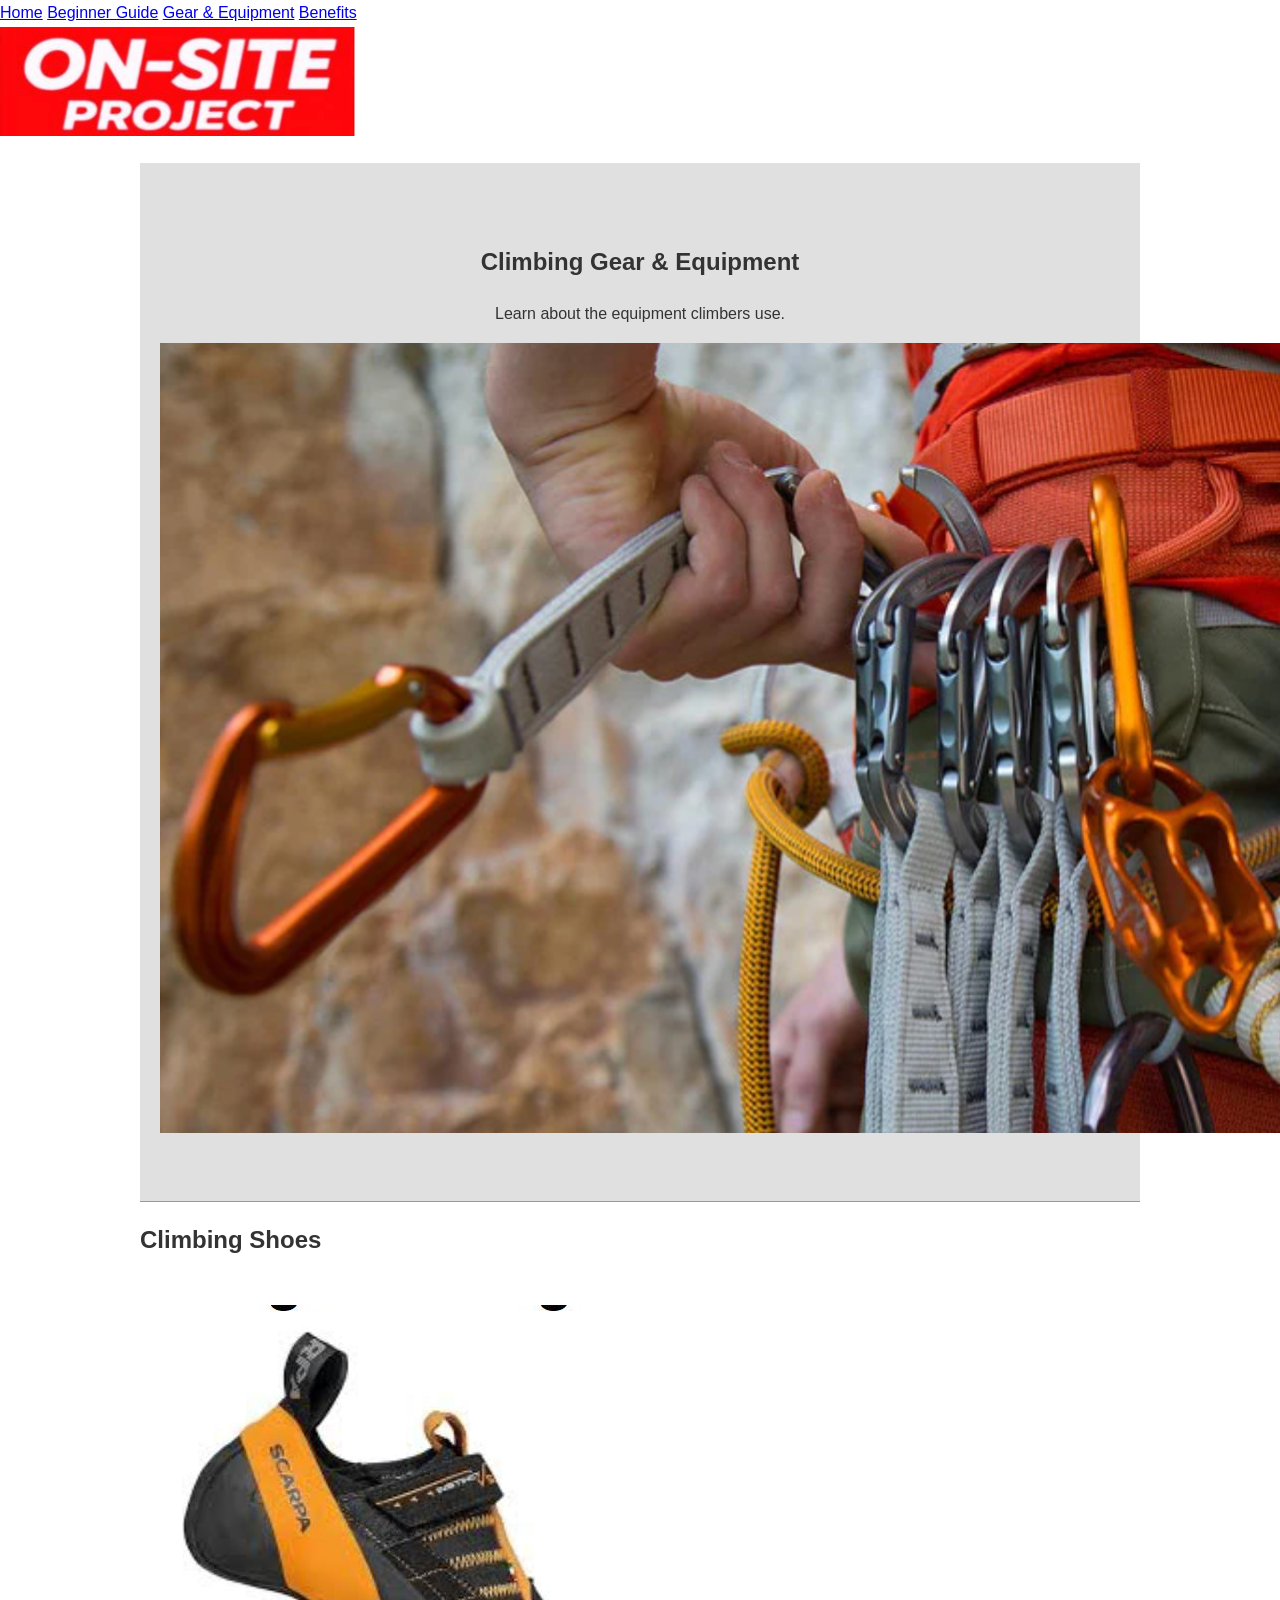
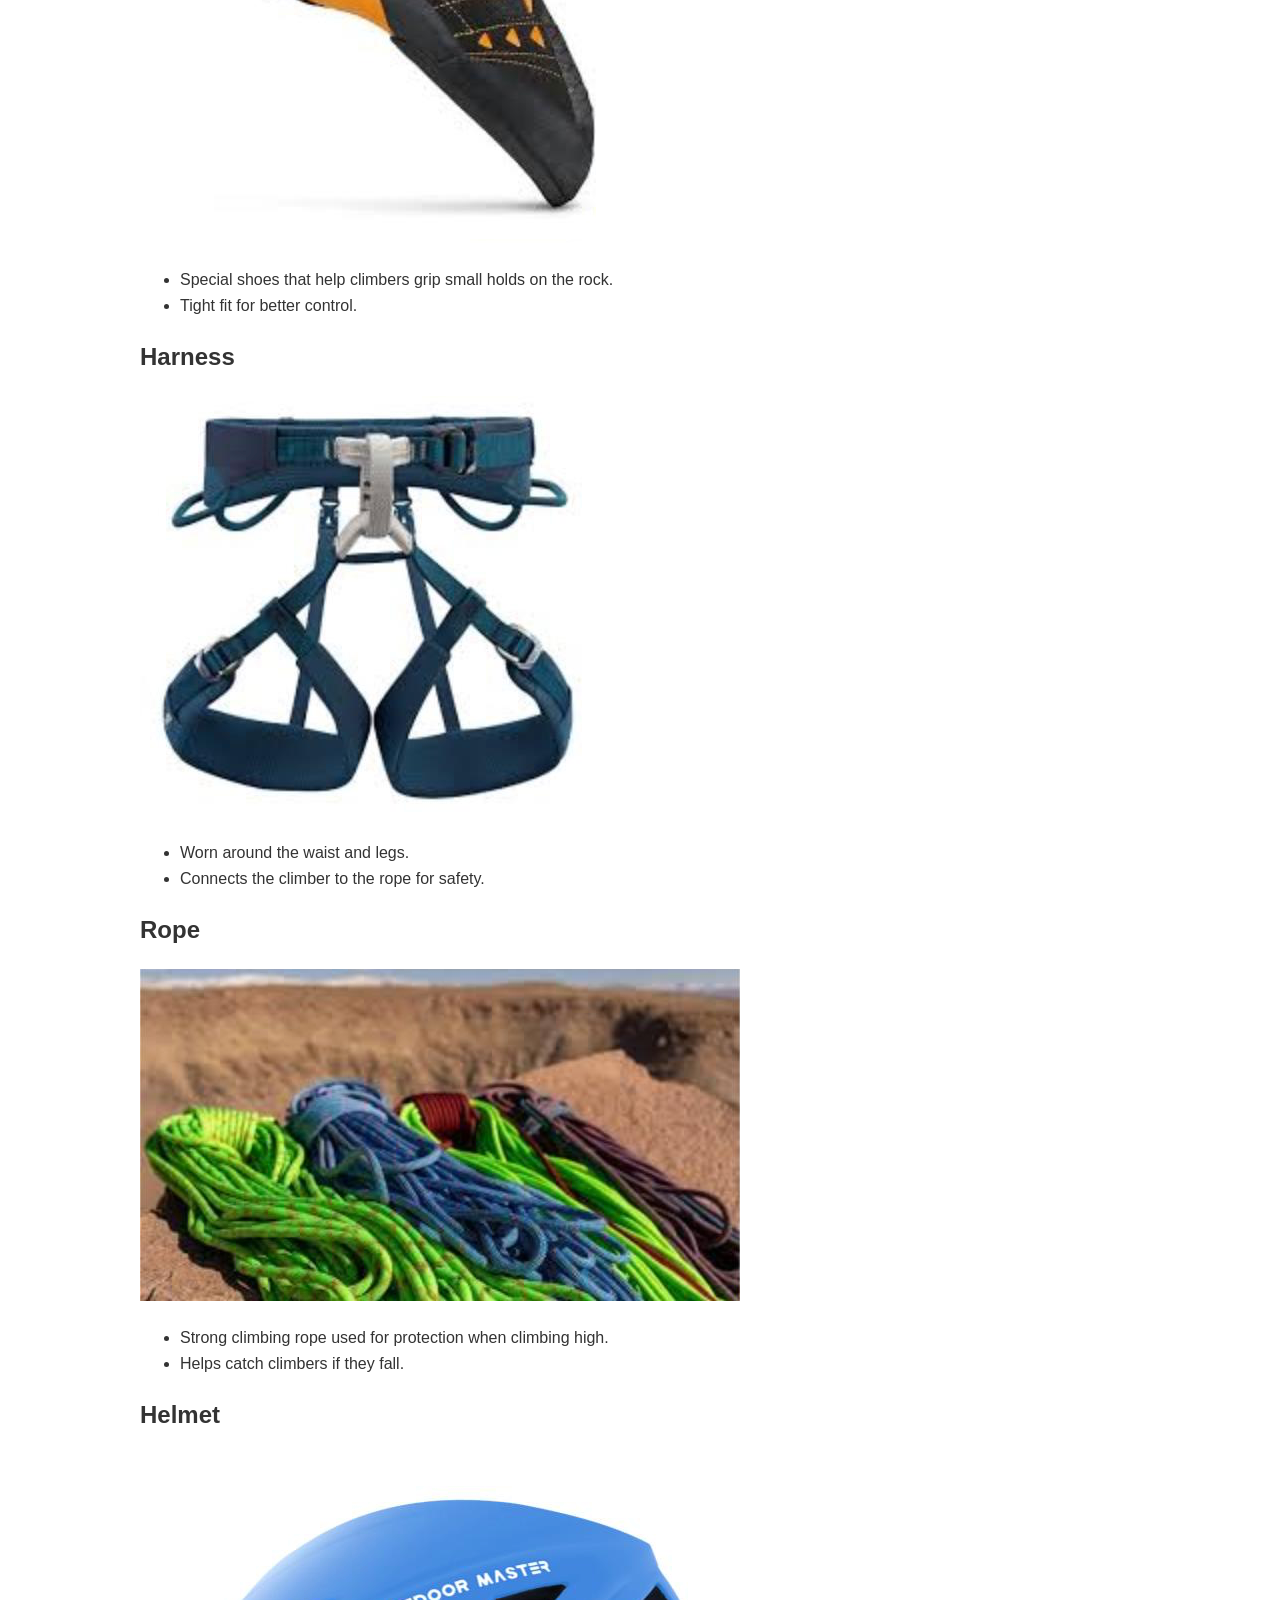
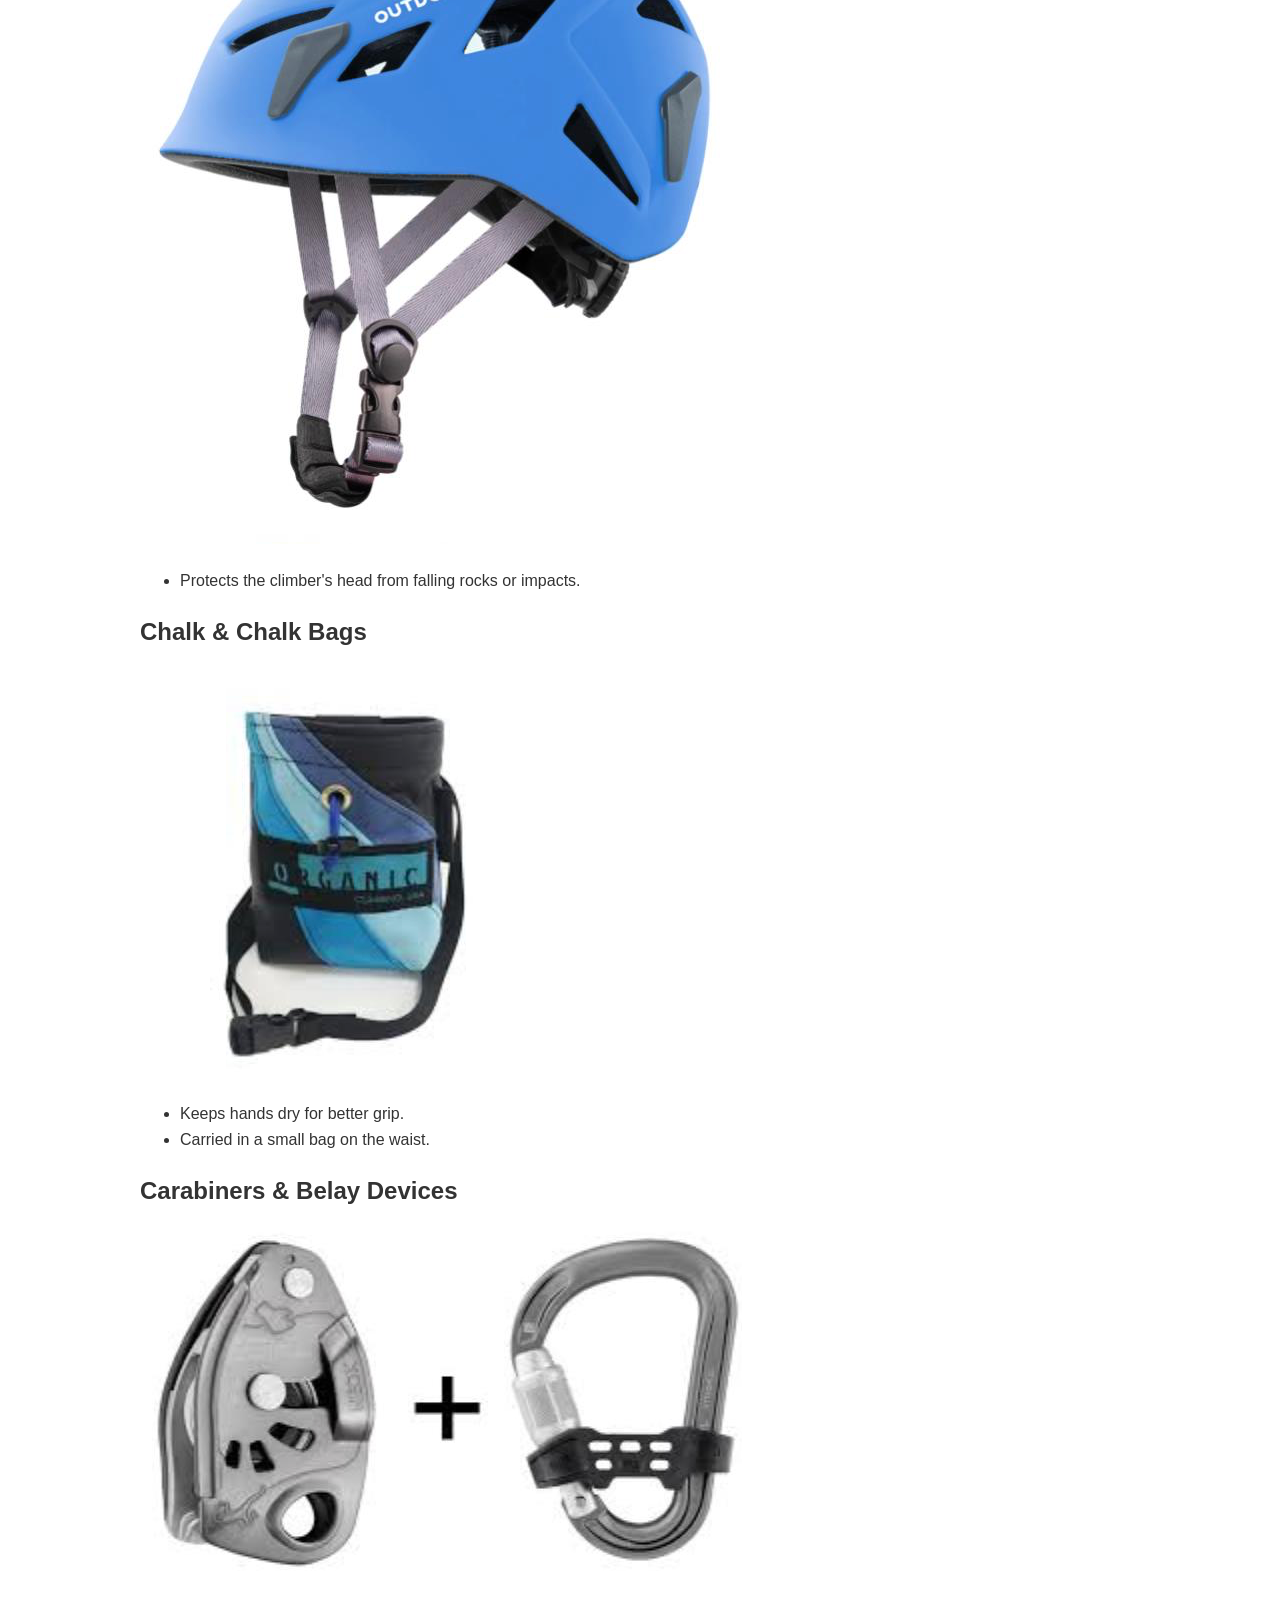
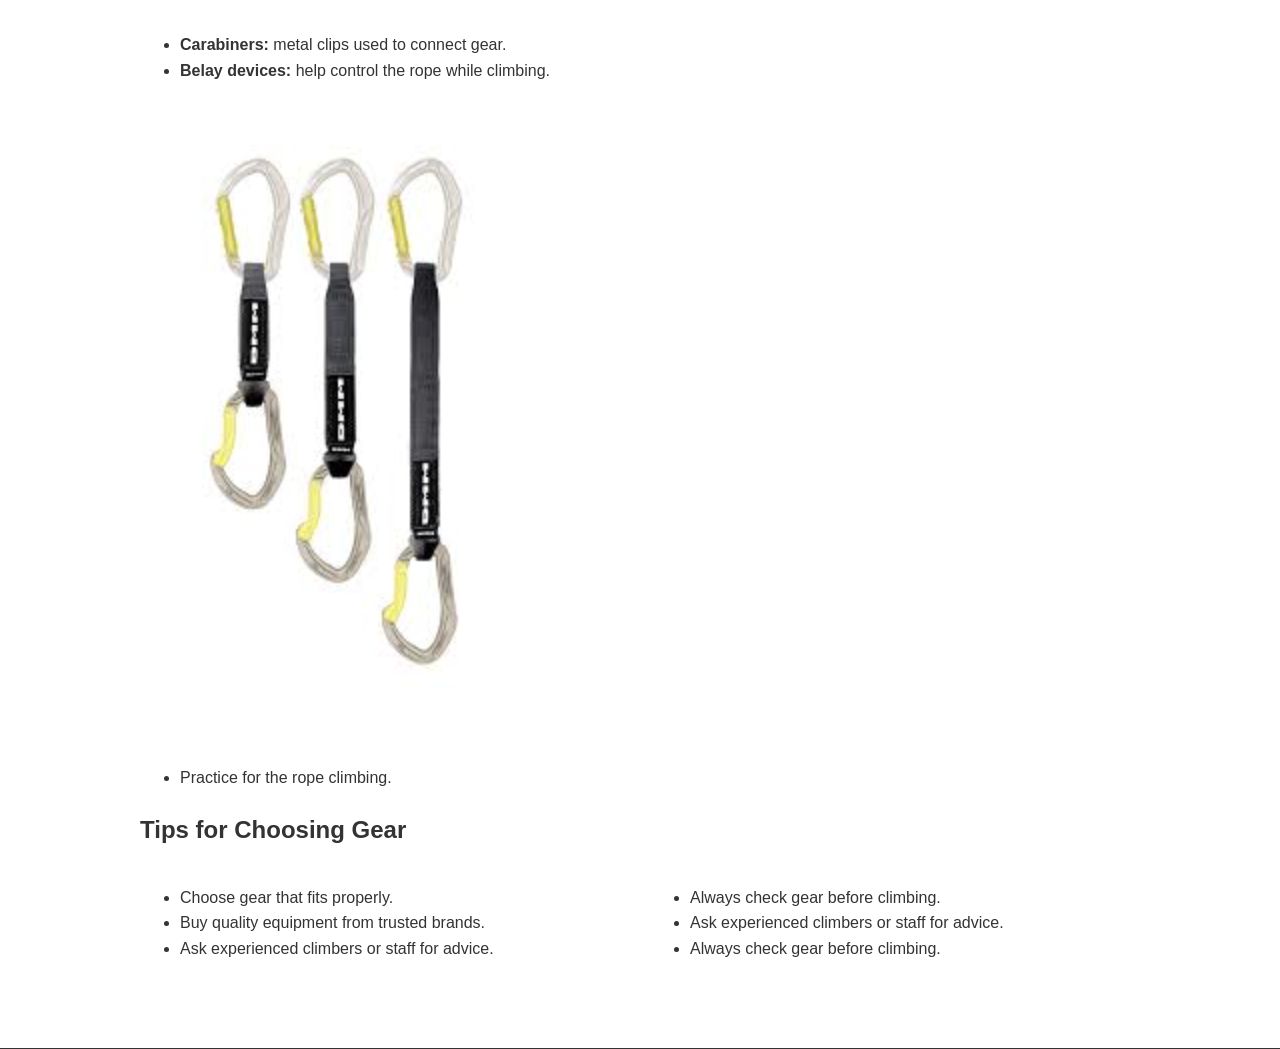
==== Climbing-Gear.html @ 1fce4aee "Add files via upload" ====
<!DOCTYPE html>
<html lang="en">
<head>
    <meta charset="UTF-8">
    <meta name="viewport" content="width=device-width, initial-scale=1.0">
    <title>Climbing Gear & Equipment</title>
    <link rel="stylesheet" href="style.css">
</head>
<body>

    <header>
        <nav>
            <div class="nav-links">
        
                <a href="index.html">Home</a>
                <a href="Climbing-Gear.html">Beginner Guide</a>
                <a href="#">Gear & Equipment</a>
                <a href="#">Benefits</a>
        
            </div>
            <div class="logo-placeholder">
                <img src="images/On-site logo.png" alt="logo">
            </div>
        </nav>
    </header>

    <main class="container">
        <section class="hero">
            <h1>Climbing Gear & Equipment</h1>
            <p>Learn about the equipment climbers use.</p>
            <div class="hero-image-box">
                <img src="images/Climber with Gear.png" alt="Climber">
            </div>
        </section>

        <section class="gear-section">
            <h2 class="section-title"><span>Climbing Shoes</span></h2>
            <div class="gear-card wide">
                <div class="image-placeholdershoe"></span><br>
                <img src="images/Shoes.png" alt="Shoes">
                </div>
                <div class="gear-info">
                    <ul>
                        <li>Special shoes that help climbers grip small holds on the rock.</li>
                        <li>Tight fit for better control.</li>
                    </ul>
                </div>
            </div>
        </section>

        <section class="gear-grid">
            <div class="gear-section">
                <h2 class="section-title"><span>Harness</span></h2>
                <div class="gear-card">
                    <div class="image-placeholder">
                        <img src="images/Harness.png" alt="harness">
                    </div>
                    <div class="gear-info">
                        <ul>
                            <li>Worn around the waist and legs.</li>
                            <li>Connects the climber to the rope for safety.</li>
                        </ul>
                    </div>
                </div>
            </div>
            <div class="gear-section">
                <h2 class="section-title"><span>Rope</span></h2>
                <div class="gear-card">
                    <div class="image-placeholder">
                        <img src="images/Rope.png" alt="rope">
                    </div>
                    <div class="gear-info">
                        <ul>
                            <li>Strong climbing rope used for protection when climbing high.</li>
                            <li>Helps catch climbers if they fall.</li>
                        </ul>
                    </div>
                </div>
            </div>
        </section>

        <section class="gear-grid">
            <div class="gear-section">
                <h2 class="section-title"><span>Helmet</span></h2>
                <div class="gear-card">
                    <div class="image-placeholder">
                        <img src="images/Helmet.png" alt="Helmet">
                    </div>
                    <div class="gear-info">
                        <ul>
                            <li>Protects the climber's head from falling rocks or impacts.</li>
                        </ul>
                    </div>
                </div>
            </div>
            <div class="gear-section">
                <h2 class="section-title"><span>Chalk & Chalk Bags</span></h2>
                <div class="gear-card">
                    <div class="image-placeholder">
                        <img src="images/Chalk Bag.png" alt="chalkbag">
                    </div>
                    <div class="gear-info">
                        <ul>
                            <li>Keeps hands dry for better grip.</li>
                            <li>Carried in a small bag on the waist.</li>
                        </ul>
                    </div>
                </div>
            </div>
        </section>

        <section class="gear-section">
            <h2 class="section-title"><span>Carabiners & Belay Devices</span></h2>
            <div class="gear-grid">
                <div class="gear-card">
                    <div class="image-placeholder">
                        <img src="images/Carabeaner.png" alt="Carabeaner">
                    </div>
                    <div class="gear-info">
                        <ul>
                            <li><strong>Carabiners:</strong> metal clips used to connect gear.</li>
                            <li><strong>Belay devices:</strong> help control the rope while climbing.</li>
                        </ul>
                    </div>
                </div>
                <div class="gear-card">
                    <div class="image-placeholderq">
                        <img src="images/Quickdraws.png" alt="quickdraws">
                    </div>
                    <div class="gear-info">
                        <ul>
                            <li>Practice for the rope climbing.</li>
                        </ul>
                    </div>
                </div>
            </div>
        </section>

        <section class="tips-section">
            <h2 class="section-title"><span>Tips for Choosing Gear</span></h2>
            <div class="tips-grid">
                <ul>
                    <li>Choose gear that fits properly.</li>
                    <li>Buy quality equipment from trusted brands.</li>
                    <li>Ask experienced climbers or staff for advice.</li>
                </ul>
                <ul>
                    <li>Always check gear before climbing.</li>
                    <li>Ask experienced climbers or staff for advice.</li>
                    <li>Always check gear before climbing.</li>
                </ul>
            </div>
        </section>
    </main>

    <footer>
        <div class="footer-content">
        </div>
    </footer>

</body>
</html>
---- style.css ----
body {
    font-family: Arial, sans-serif;
    margin: 0;
    color: #333;
    line-height: 1.6;
}

.container {
    max-width: 1000px;
    margin: 0 auto;
    padding: 20px;
}

.navbar {
    display: flex;
    justify-content: flex-end;
    align-items: center;
    padding: 10px 50px;
    border-bottom: 1px solid #ccc;
    gap: 30px;
    background: #344e33;
}

.navbar nav a {
    text-decoration: none;
    color: rgb(255, 255, 255);
    font-weight: bold;
    margin: 0 10px;
}

.logo-box {
    border: 1px solid #ffffff;
    padding: 10px 20px;
}

.hero {
    background-color: #e0e0e0;
    text-align: center;
    padding: 60px 20px;
    border-bottom: 1px solid #999;
}

.hero-image-placeholder {
    border: 1px solid #999;
    background: #f0f0f0;
    max-height: 750px;
    display: flex;
    align-items: center;
    justify-content: center;
    margin-bottom: 20px;
}

.hero-image-placeholder img {
    max-width: 1000px;
}

.btn-start {
    background: white;
    border: 1px solid #333;
    padding: 10px 30px;
    cursor: pointer;
}

.section-divider {
    width: 100%;
    text-align: center;
    border-bottom: 1px solid #333;
    line-height: 0.1em;
    margin: 50px 0 30px;
}

.section-divider span {
    background: #fff;
    padding: 0 15px;
    font-weight: bold;
    font-size: 1.2rem;
}

.two-col {
    display: grid;
    grid-template-columns: 1.5fr 1fr;
    gap: 20px;
}

.three-col {
    display: grid;
    grid-template-columns: repeat(3, 1fr);
    gap: 20px;
}

.img-placeholder img {
    width: 150px; height: 100%; margin-right: 15px;
}

.img-placeholder-sm img {
    height: 140px; width: 50%; margin-bottom: 10px;
}

.img-placeholder-lg img {
    height: 300px; width: 100%;
}

.card-horizontal {
    display: flex;
    border: 1px solid #ccc;
    padding: 15px;
}

.card {
    border: 1px solid #ccc;
    padding: 15px;
}

.card-tech {
    border: 1px solid #ccc;
    text-align: center;
    padding-top: 10px;
}

.tech-content {
    display: flex;
    padding: 10px;
    border-top: 1px solid #ccc;
    justify-content: center;
    align-items: center;
}

.two-col-safety {
    display: grid;
    grid-template-columns: 1fr 1fr;
    gap: 30px;
}

.safety-card {
    border: 1px solid #ccc;
}

.safety-text {
    padding: 10px;
    border-top: 1px solid #ccc;
}

.two-col-tips {
    display: grid;
    grid-template-columns: 1fr 2fr;
    gap: 20px;
}

.checklist-card {
    border: 1px solid #ccc;
    padding: 15px;
}

.tips-grid {
    display: grid;
    grid-template-columns: 1fr 1fr;
    gap: 20px;
}

.line-placeholder {
    height: 1px;
    background: #ccc;
    list-style: none;
    margin-top: 10px;
}

footer {
    margin-top: 50px;
    border-top: 1px solid #333;
    text-align: center;
}

.footer-divider {
    padding: 10px;
    border-bottom: 1px solid #ccc;
    background: #344e33;
}

.footer-links {
    display: flex;
    justify-content: space-around;
    padding: 20px;
    background: #344e33;
}
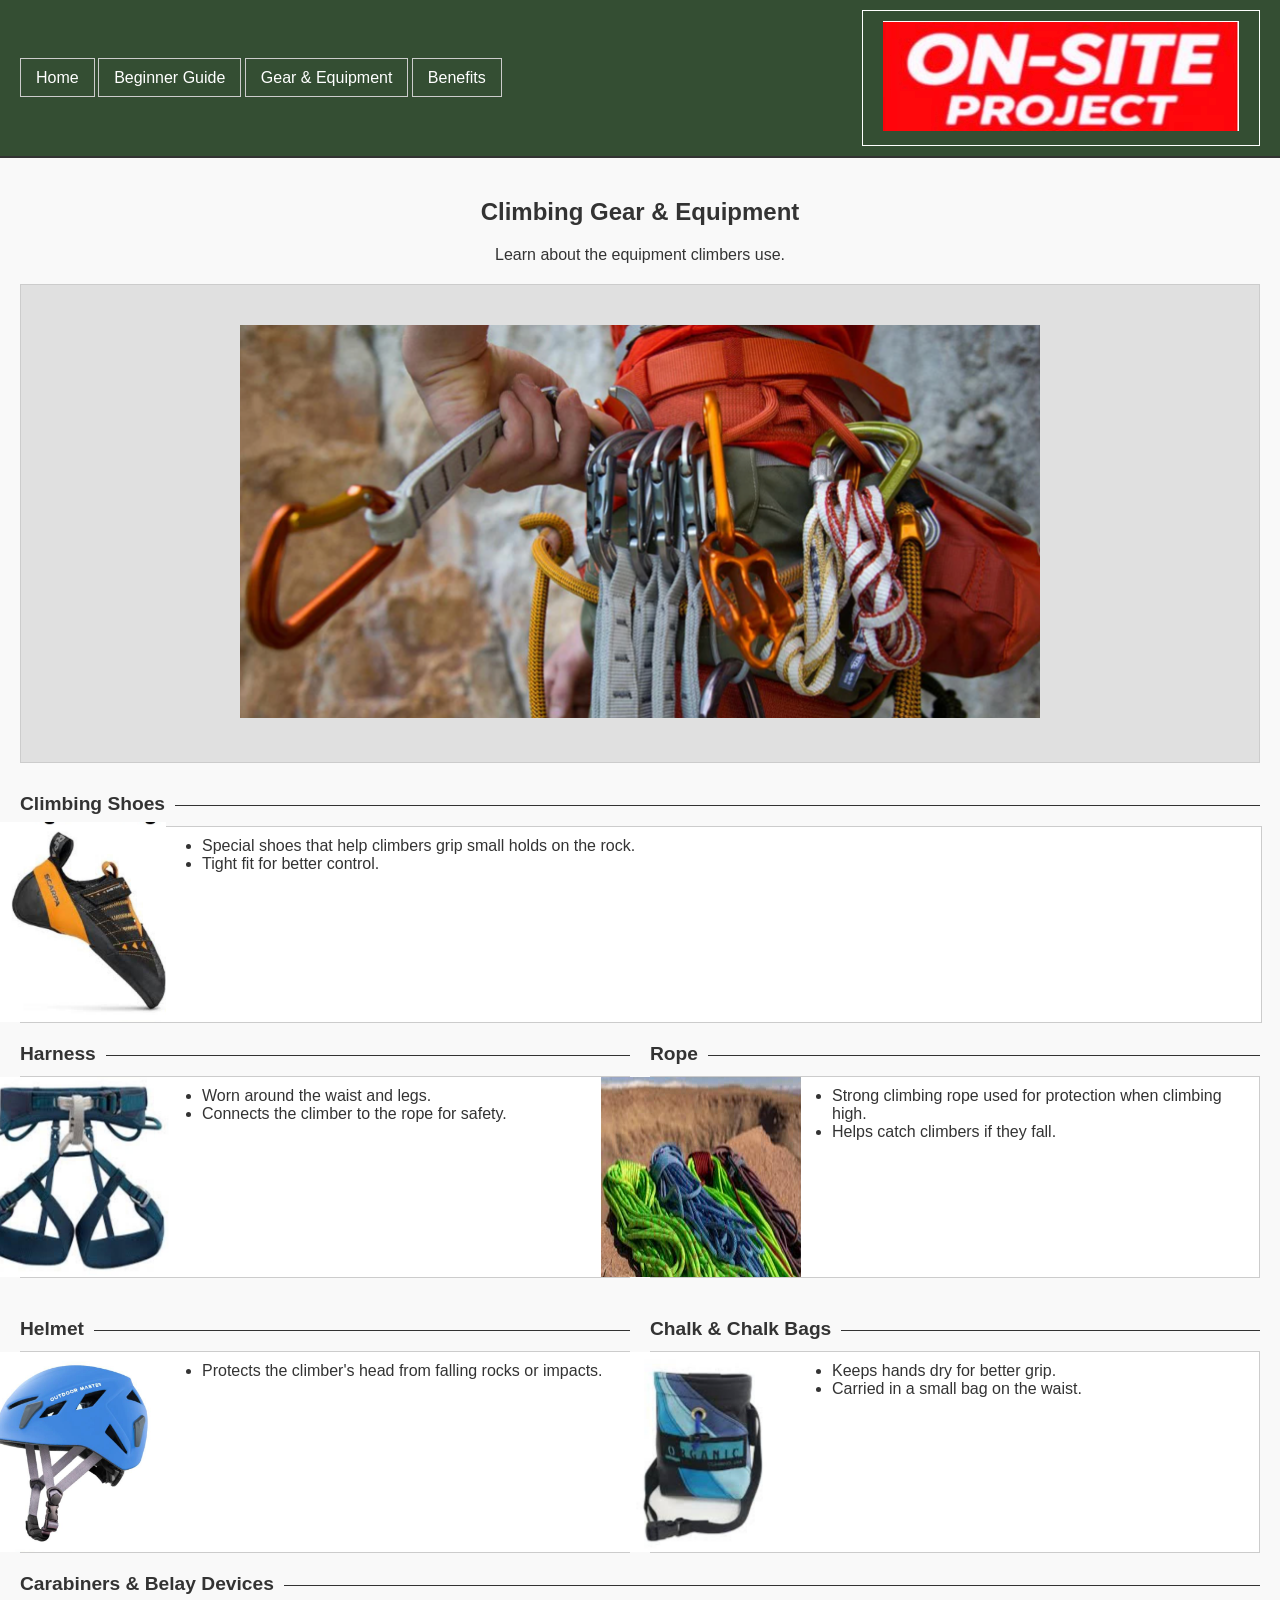
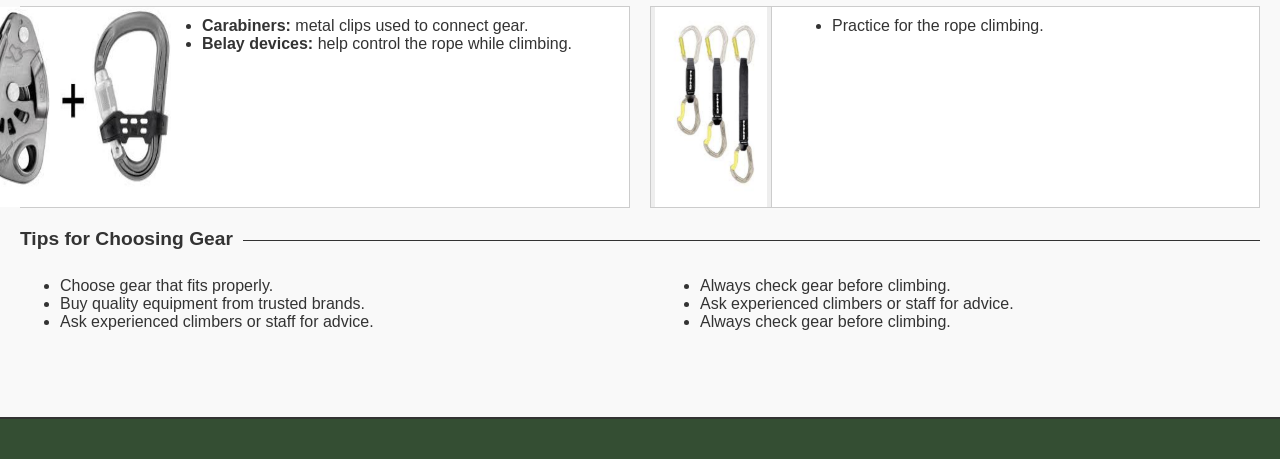
==== commit 205b624f: "Add files via upload" ====
--- a/Climbing-Gear.html
+++ b/Climbing-Gear.html
@@ -13,8 +13,8 @@
             <div class="nav-links">
         
                 <a href="index.html">Home</a>
-                <a href="Climbing-Gear.html">Beginner Guide</a>
-                <a href="#">Gear & Equipment</a>
+                <a href="Guide.html">Beginner Guide</a>
+                <a href="Climbing-Gear.html">Gear & Equipment</a>
                 <a href="#">Benefits</a>
         
             </div>
--- a/style.css
+++ b/style.css
@@ -1,184 +1,193 @@
 body {
     font-family: Arial, sans-serif;
     margin: 0;
+    padding: 0;
     color: #333;
-    line-height: 1.6;
+    background-color: #f9f9f9;
 }
 
 .container {
-    max-width: 1000px;
+    max-width: 1500px;
     margin: 0 auto;
     padding: 20px;
 }
 
-.navbar {
-    display: flex;
-    justify-content: flex-end;
-    align-items: center;
-    padding: 10px 50px;
-    border-bottom: 1px solid #ccc;
-    gap: 30px;
+header {
+    border-bottom: 2px solid #333;
     background: #344e33;
 }
 
-.navbar nav a {
-    text-decoration: none;
-    color: rgb(255, 255, 255);
-    font-weight: bold;
-    margin: 0 10px;
-}
-
-.logo-box {
-    border: 1px solid #ffffff;
+nav {
+    display: flex;
+    justify-content: space-between;
+    align-items: center;
+    max-width: 1500px;
+    margin: 0 auto;
     padding: 10px 20px;
 }
 
-.hero {
-    background-color: #e0e0e0;
-    text-align: center;
-    padding: 60px 20px;
-    border-bottom: 1px solid #999;
+.nav-links a {
+    text-decoration: none;
+    color: #ffffff;
+    padding: 10px 15px;
+    border: 1px solid #ccc;
+    margin-right: -1px;
 }
 
-.hero-image-placeholder {
-    border: 1px solid #999;
-    background: #f0f0f0;
-    max-height: 750px;
-    display: flex;
-    align-items: center;
-    justify-content: center;
+.nav-links a.active {
+    background-color: #eee;
+}
+
+.logo-placeholder {
+    border: 1px solid #ffffff;
+    padding: 10px 20px;
+    font-weight: bold;
+}
+
+.hero {
+    text-align: center;
+    margin-bottom: 40px;
+}
+
+.hero-image-box {
+    background: #e0e0e0;
+    border: 1px solid #ccc;
+    padding: 40px;
+    margin-top: 20px;
+    color: #666;
+
+}
+
+.hero-image-box img {
+    max-width: 800px;
+}
+
+.section-title {
+    width: 100%;
+    text-align: left;
+    border-bottom: 1px solid #333;
+    line-height: 0.1em;
+    margin: 30px 0 20px;
+    font-size: 1.2rem;
+}
+
+.section-title span {
+    background: #f9f9f9;
+    padding-right: 10px;
+}
+
+.gear-grid {
+    display: grid;
+    grid-template-columns: 1fr 1fr;
+    gap: 20px;
     margin-bottom: 20px;
 }
 
-.hero-image-placeholder img {
-    max-width: 1000px;
+.gear-card {
+    display: flex;
+    border: 1px solid #ccc;
+    background: #fff;
+    min-height: 120px;
 }
 
-.btn-start {
-    background: white;
-    border: 1px solid #333;
-    padding: 10px 30px;
-    cursor: pointer;
+.gear-card.wide {
+    width: 100%;
 }
 
-.section-divider {
-    width: 100%;
-    text-align: center;
-    border-bottom: 1px solid #333;
-    line-height: 0.1em;
-    margin: 50px 0 30px;
+.image-placeholder {
+    background: #eeeeee;
+    width: 120px;
+    display: flex;
+    flex-direction: column;
+    justify-content: center;
+    align-items: center;
+    border-right: 1px solid #ccc;
+    font-size: 0.8rem;
+    color: #888;
 }
 
-.section-divider span {
-    background: #fff;
-    padding: 0 15px;
-    font-weight: bold;
-    font-size: 1.2rem;
+.image-placeholder img {
+    margin-left: -20px;
+    max-width: 200px;
+    height: 200px;
 }
 
-.two-col {
-    display: grid;
-    grid-template-columns: 1.5fr 1fr;
-    gap: 20px;
+.image-placeholderq {
+    background: #eeeeee;
+    width: 120px;
+    display: flex;
+    flex-direction: column;
+    justify-content: center;
+    align-items: center;
+    border-right: 1px solid #ccc;
+    font-size: 0.8rem;
+    color: #888;
 }
 
-.three-col {
-    display: grid;
-    grid-template-columns: repeat(3, 1fr);
-    gap: 20px;
+.image-placeholderq img {
+    max-width: 200px;
+    height: 200px;
 }
 
-.img-placeholder img {
-    width: 150px; height: 100%; margin-right: 15px;
+.image-placeholdershoe {
+    background: #eeeeee;
+    width: 120px;
+    display: flex;
+    flex-direction: column;
+    justify-content: center;
+    align-items: center;
+    border-right: 1px solid #ccc;
+    font-size: 0.8rem;
+    color: #888;
 }
 
-.img-placeholder-sm img {
-    height: 140px; width: 50%; margin-bottom: 10px;
+.image-placeholdershoe img {
+    margin-top: -20px;
+    max-width: 200px;
+    height: 200px;
 }
 
-.img-placeholder-lg img {
-    height: 300px; width: 100%;
+
+.gear-info {
+    padding: 10px;
+    flex: 1;
 }
 
-.card-horizontal {
-    display: flex;
-    border: 1px solid #ccc;
-    padding: 15px;
-}
-
-.card {
-    border: 1px solid #ccc;
-    padding: 15px;
-}
-
-.card-tech {
-    border: 1px solid #ccc;
-    text-align: center;
-    padding-top: 10px;
-}
-
-.tech-content {
-    display: flex;
-    padding: 10px;
-    border-top: 1px solid #ccc;
-    justify-content: center;
-    align-items: center;
-}
-
-.two-col-safety {
-    display: grid;
-    grid-template-columns: 1fr 1fr;
-    gap: 30px;
-}
-
-.safety-card {
-    border: 1px solid #ccc;
-}
-
-.safety-text {
-    padding: 10px;
-    border-top: 1px solid #ccc;
-}
-
-.two-col-tips {
-    display: grid;
-    grid-template-columns: 1fr 2fr;
-    gap: 20px;
-}
-
-.checklist-card {
-    border: 1px solid #ccc;
-    padding: 15px;
+.gear-info ul {
+    margin: 0;
+    padding-left: 20px;
+    font-size: 1rem;
+    margin-left: 30px;
 }
 
 .tips-grid {
     display: grid;
     grid-template-columns: 1fr 1fr;
-    gap: 20px;
-}
-
-.line-placeholder {
-    height: 1px;
-    background: #ccc;
-    list-style: none;
-    margin-top: 10px;
+    gap: 40px;
 }
 
 footer {
     margin-top: 50px;
-    border-top: 1px solid #333;
-    text-align: center;
+    border-top: 2px solid #333;
+    background: #344e33;
+    padding: 20px 0;
 }
 
-.footer-divider {
-    padding: 10px;
-    border-bottom: 1px solid #ccc;
-    background: #344e33;
+.footer-content {
+    display: flex;
+    justify-content: space-around;
+    max-width: 900px;
+    margin: 0 auto;
+    font-size: 0.9rem;
+    color: white;
 }
 
-.footer-links {
-    display: flex;
-    justify-content: space-around;
-    padding: 20px;
-    background: #344e33;
+@media (max-width: 600px) {
+    .gear-grid, .tips-grid {
+        grid-template-columns: 1fr;
+    }
+    nav {
+        flex-direction: column;
+        gap: 10px;
+    }
 }
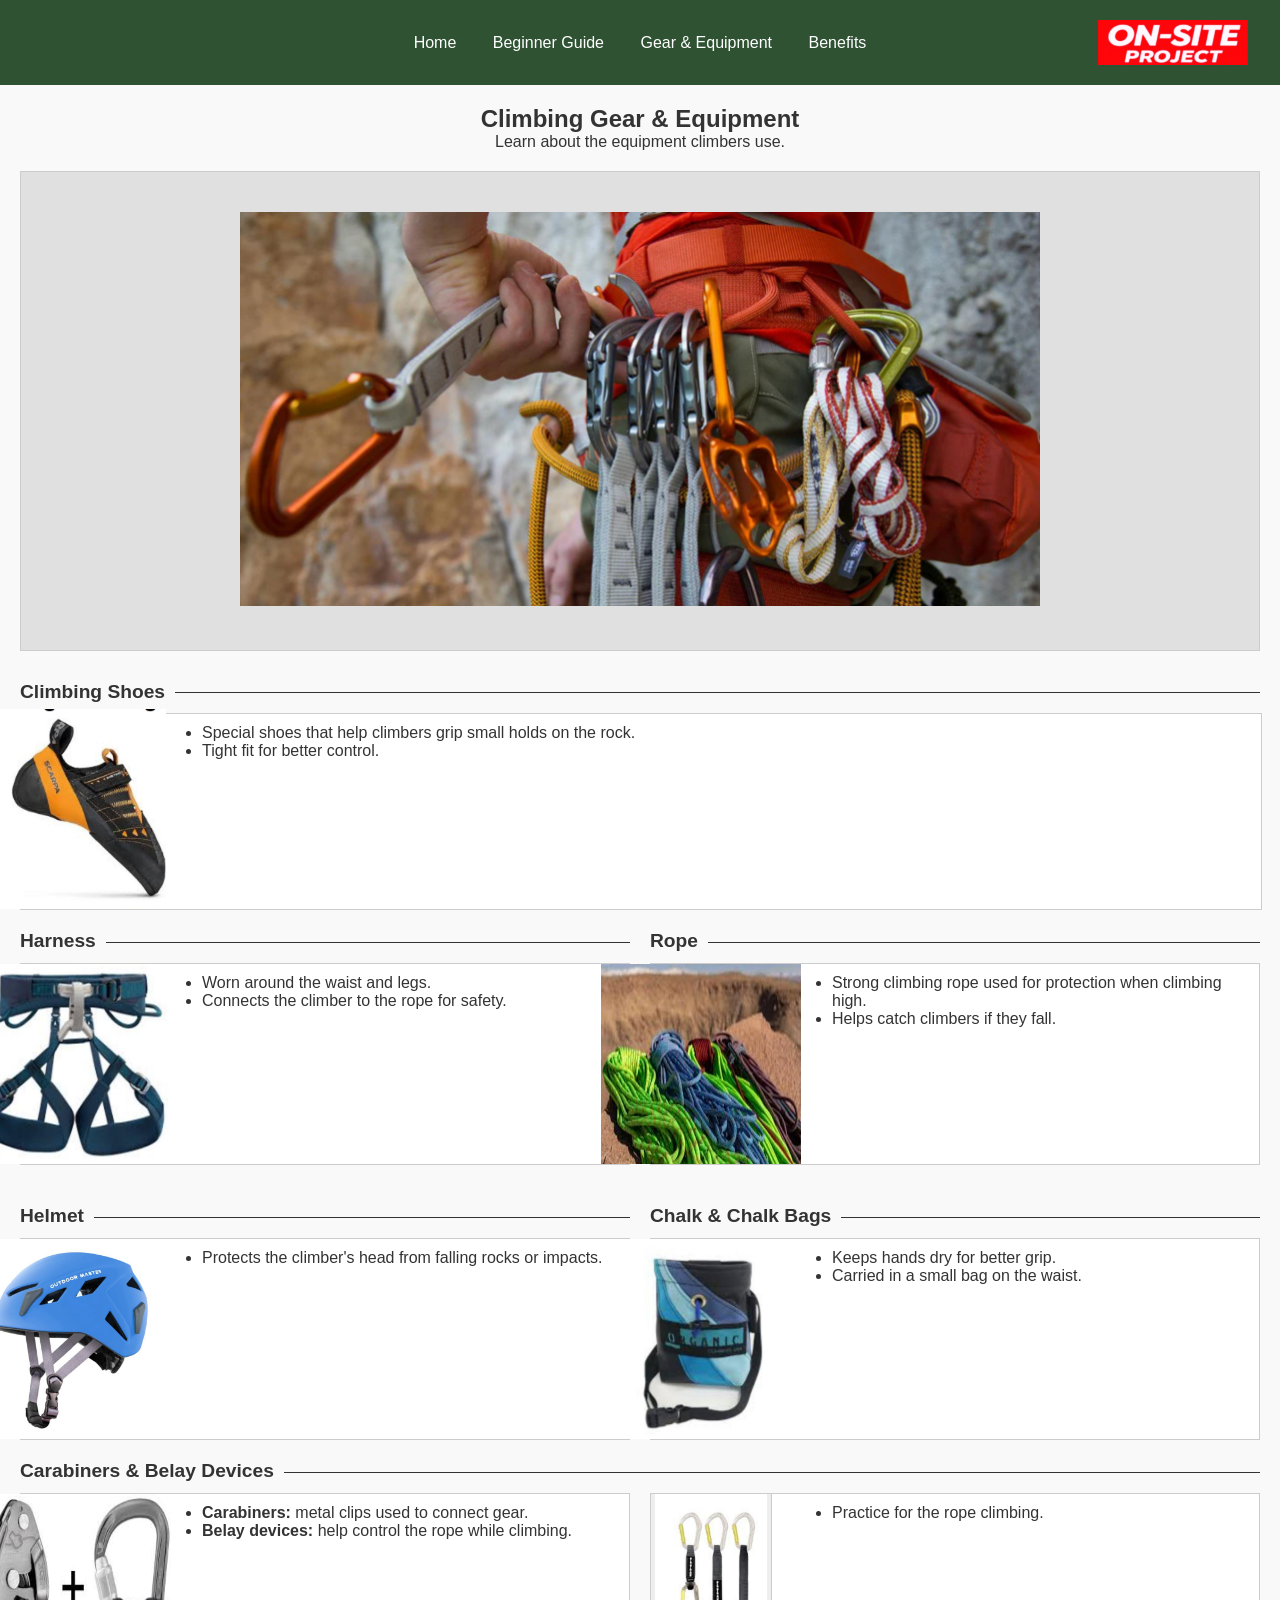
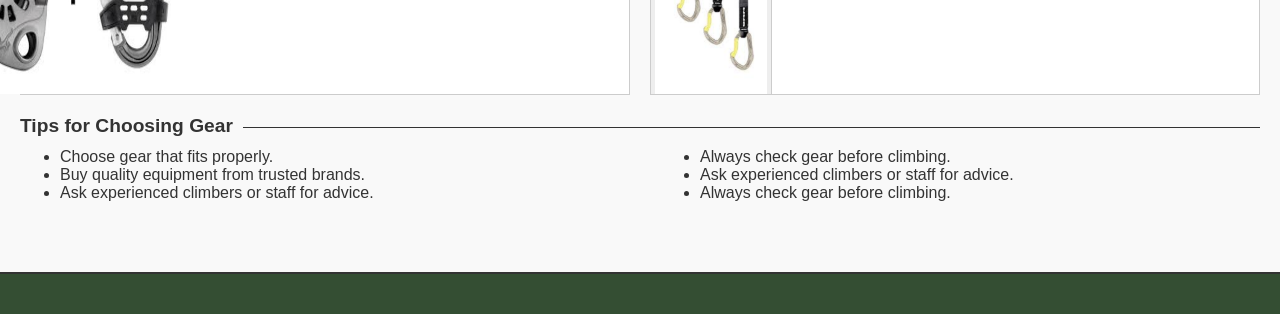
==== commit a7f05f4b: "Fixed the headers." ====
--- a/Climbing-Gear.html
+++ b/Climbing-Gear.html
@@ -8,21 +8,18 @@
 </head>
 <body>
 
+
     <header>
         <nav>
-            <div class="nav-links">
-        
-                <a href="index.html">Home</a>
-                <a href="Guide.html">Beginner Guide</a>
-                <a href="Climbing-Gear.html">Gear & Equipment</a>
-                <a href="#">Benefits</a>
-        
-            </div>
-            <div class="logo-placeholder">
-                <img src="images/On-site logo.png" alt="logo">
-            </div>
+            <a href="index.html">Home</a>
+            <a href="Guide.html">Beginner Guide</a>
+            <a href="Climbing-Gear.html">Gear & Equipment</a>
+            <a href="#">Benefits</a>
         </nav>
+        <!-- Insert the logo here -->
+        <img src="static/photos/image3.png" alt="Logo">
     </header>
+
 
     <main class="container">
         <section class="hero">
@@ -159,4 +156,4 @@
     </footer>
 
 </body>
-</html>+</html>
--- a/style.css
+++ b/style.css
@@ -1,3 +1,53 @@
+
+* {
+    margin: 0;
+    
+}
+
+/* Reusables */ 
+h1 h2 h3 h4 h5 h6 {
+    font-family: 'Montserrat', sans-serif;
+}
+
+
+
+/* header section */
+header{
+    background-color: #2F5233;
+
+    display: flex;
+    align-items: center;
+    justify-content: center;
+    position: relative;
+
+    height: 85px;
+}
+nav a{
+    color: white;
+    background-color:#2F5233;
+
+    text-decoration: none;
+    align-items: center;
+
+    margin: 1em;
+}
+/* I need to make this transform like the buttons do so it doesn't make everything in the flex box move */
+nav a:hover{
+    color: gray;
+    font-size: 105%;
+}
+header img{
+    height: auto;
+    width: 150px;
+
+    position: absolute;
+    right: 0;
+
+    margin: 2em;
+}
+
+
+
 body {
     font-family: Arial, sans-serif;
     margin: 0;
@@ -12,37 +62,6 @@
     padding: 20px;
 }
 
-header {
-    border-bottom: 2px solid #333;
-    background: #344e33;
-}
-
-nav {
-    display: flex;
-    justify-content: space-between;
-    align-items: center;
-    max-width: 1500px;
-    margin: 0 auto;
-    padding: 10px 20px;
-}
-
-.nav-links a {
-    text-decoration: none;
-    color: #ffffff;
-    padding: 10px 15px;
-    border: 1px solid #ccc;
-    margin-right: -1px;
-}
-
-.nav-links a.active {
-    background-color: #eee;
-}
-
-.logo-placeholder {
-    border: 1px solid #ffffff;
-    padding: 10px 20px;
-    font-weight: bold;
-}
 
 .hero {
     text-align: center;
@@ -190,4 +209,4 @@
         flex-direction: column;
         gap: 10px;
     }
-}+}
